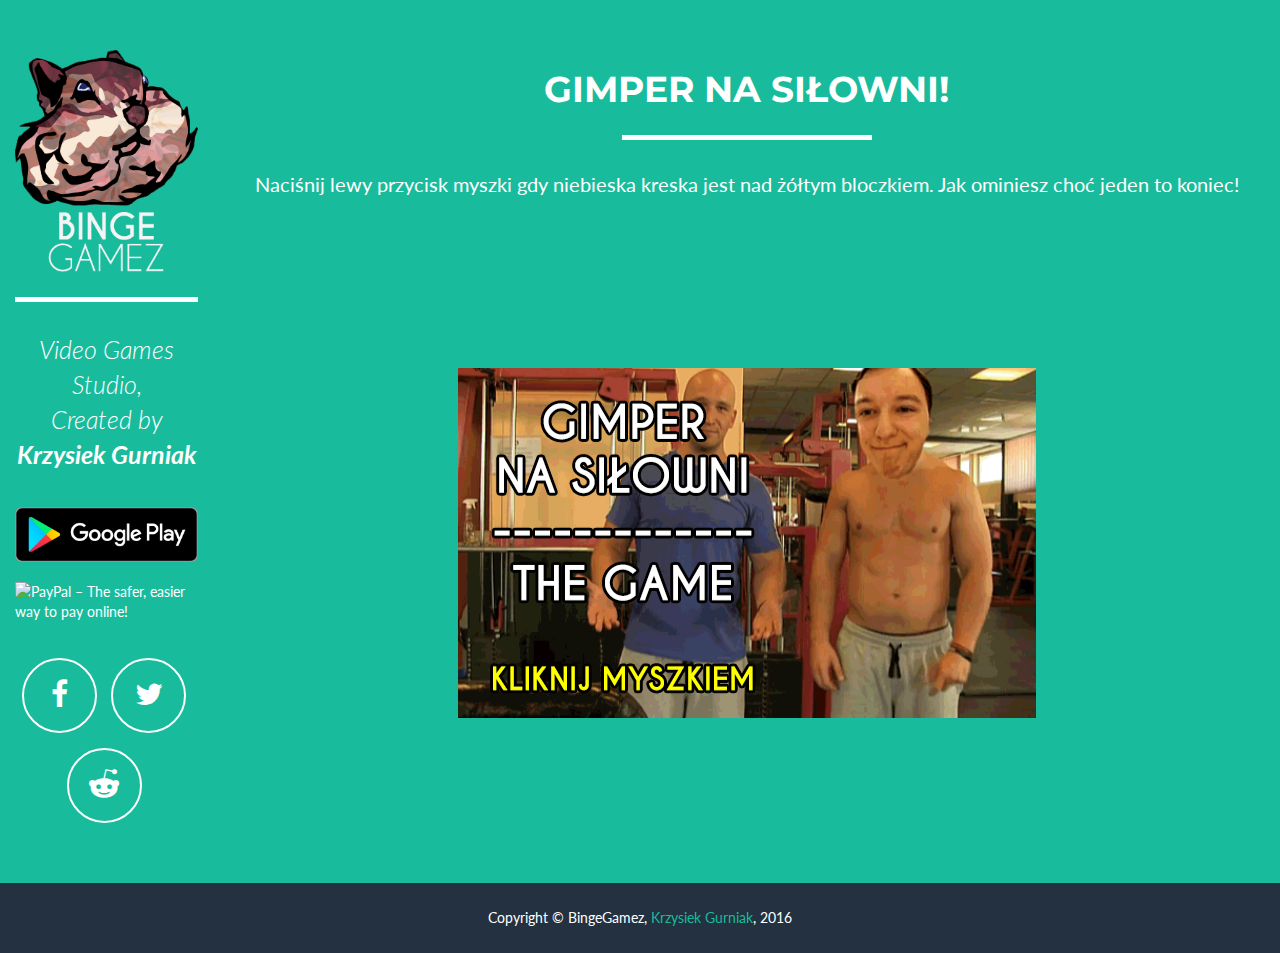
==== gimper-silka.html @ 9d822262 "Initial commit - running away from nearlyfreespeech hosting" ====
<!DOCTYPE html>
<html lang="en">

<head>

    <meta charset="utf-8">
    <meta http-equiv="X-UA-Compatible" content="IE=edge">
    <meta name="viewport" content="width=device-width, initial-scale=1">
    <meta name="description" content="Mobile Games company from Warsaw, Poland">
    <meta name="author" content="Krzysiek Gurniak (http://celebes.github.io/)">

    <title>BingeGamez</title>

    <!-- Bootstrap Core CSS -->
    <link href="vendor/bootstrap/css/bootstrap.min.css" rel="stylesheet">

    <!-- Theme CSS -->
    <link href="css/freelancer.css" rel="stylesheet">

    <!-- Custom Fonts -->
    <link href="vendor/font-awesome/css/font-awesome.min.css" rel="stylesheet" type="text/css">
    <link href="https://fonts.googleapis.com/css?family=Montserrat:400,700" rel="stylesheet" type="text/css">
    <link href="https://fonts.googleapis.com/css?family=Lato:400,700,400italic,700italic" rel="stylesheet" type="text/css">

    <!-- HTML5 Shim and Respond.js IE8 support of HTML5 elements and media queries -->
    <!-- WARNING: Respond.js doesn't work if you view the page via file:// -->
    <!--[if lt IE 9]>
        <script src="https://oss.maxcdn.com/libs/html5shiv/3.7.0/html5shiv.js"></script>
        <script src="https://oss.maxcdn.com/libs/respond.js/1.4.2/respond.min.js"></script>
    <![endif]-->
	<style>
		body {
		  background: #000000;
		  color:#cccccc;
		  margin: 0px;
		  padding: 0px;
		  border: 0px;
		}
		canvas {
				  image-rendering: optimizeSpeed;
				  -webkit-interpolation-mode: nearest-neighbor;
				  -ms-touch-action: none;
				  margin: 0px;
				  padding: 0px;
				  border: 0px;
		}
		:-webkit-full-screen #canvas {
			 width: 100%;
			 height: 100%;
		}
		div.gm4html5_div_class
		{
		  margin: 0px;
		  padding: 0px;
		  border: 0px;
		}
		/* START - Login Dialog Box */
		div.gm4html5_login
		{
			 padding: 20px;
			 position: absolute;
			 border: solid 2px #000000;
			 background-color: #404040;
			 color:#00ff00;
			 border-radius: 15px;
			 box-shadow: #101010 20px 20px 40px;
		}
		div.gm4html5_cancel_button
		{
			 float: right;
		}
		div.gm4html5_login_button
		{
			 float: left;
		}
		div.gm4html5_login_header
		{
			 text-align: center;
		}
		/* END - Login Dialog Box */
		:-webkit-full-screen {
		   width: 100%;
		   height: 100%;
		}
	</style>
</head>

<body id="page-top" class="index">
    <header>
        <div class="container-fluid">
            <div class="row" style="margin-top: 50px;">
                <div class="col-sm-2">
                    <a href="/"><img class="img-responsive" src="img/BINGE_GAMEZ_LOGO_w.png" alt=""></a>
                    <div class="intro-text">
                        <hr class="star-light">
                        <span class="skills"><i>Video Games Studio,</i></span>
						<br/>
						<span class="skills"><i>Created by <a href="http://celebes.github.io/" style="color: white"><strong>Krzysiek Gurniak</strong></a></i></span>
						<a href="https://play.google.com/store/apps/developer?id=BingeGamez"><img class="img-responsive" style="width: 300px; padding-top: 35px;" src="img/google_play_logo_s.png" alt=""></a>
						<form action="https://www.paypal.com/cgi-bin/webscr" method="post" target="_top">
							<input type="hidden" name="cmd" value="_s-xclick">
							<input type="hidden" name="hosted_button_id" value="8WY7FNUWGCB9S">
							<input type="image" src="https://www.paypalobjects.com/en_GB/i/btn/btn_donate_LG.gif" border="0" name="submit" alt="PayPal – The safer, easier way to pay online!">
							<img alt="" border="0" src="https://www.paypalobjects.com/pl_PL/i/scr/pixel.gif" width="1" height="1">
						</form>
                    </div>
					
					<div class="text-center">
						<ul class="list-inline">
							<li>
								<a href="https://www.facebook.com/BingeGamez" class="btn-social-small btn-outline"><i class="fa fa-fw fa-facebook"></i></a>
							</li>
							<li>
								<a href="https://twitter.com/bingegamez" class="btn-social-small btn-outline"><i class="fa fa-fw fa-twitter"></i></a>
							</li>
							<li>
								<a href="https://www.reddit.com/user/BingeGamez/?sort=top" class="btn-social-small btn-outline"><i class="fa fa-fw fa-reddit-alien"></i></a>
							</li>
						</ul>
					</div>
				</div>
				<div class="col-sm-10">
							<h1>GIMPER NA SIŁOWNI!</h1>
							<hr class="star-light">
							<p>Naciśnij lewy przycisk myszki gdy niebieska kreska jest nad żółtym bloczkiem. Jak ominiesz choć jeden to koniec!</p>
							<br/><br/><br/><br/><br/><br/><br/><br/>
							
							<div class="gm4html5_div_class" id="gm4html5_div_id">
								<!-- Create the canvas element the game draws to -->
								<canvas id="canvas" width="578" height="350">
								   <p>Your browser doesn't support HTML5 canvas.</p>
								</canvas>
							</div>
							
							<br/><br/><br/><br/><br/><br/><br/><br/>

							<!-- Run the game code -->
							<script type="text/javascript" src="gimper_gym/THOR.js?TJTZB=2141768021"></script>
							
				</div>
			</div>
    </header>

    <!-- Footer -->
    <footer class="text-center">
        <div class="footer-below">
            <div class="container">
                <div class="row">
                    <div class="col-lg-12">
                        Copyright &copy; BingeGamez, <a href="http://celebes.github.io/">Krzysiek Gurniak</a>, 2016
                    </div>
                </div>
            </div>
        </div>
    </footer>

    <!-- Scroll to Top Button (Only visible on small and extra-small screen sizes) -->
    <div class="scroll-top page-scroll hidden-sm hidden-xs hidden-lg hidden-md">
        <a class="btn btn-primary" href="#page-top">
            <i class="fa fa-chevron-up"></i>
        </a>
    </div>

    <!-- jQuery -->
    <script src="vendor/jquery/jquery.min.js"></script>

    <!-- Bootstrap Core JavaScript -->
    <script src="vendor/bootstrap/js/bootstrap.min.js"></script>

    <!-- Plugin JavaScript -->
    <script src="https://cdnjs.cloudflare.com/ajax/libs/jquery-easing/1.3/jquery.easing.min.js"></script>

    <!-- Contact Form JavaScript -->
    <script src="js/jqBootstrapValidation.js"></script>
    <script src="js/contact_me.js"></script>

    <!-- Theme JavaScript -->
    <script src="js/freelancer.min.js"></script>

</body>

</html>
---- css/freelancer.css ----
/*!
 * Start Bootstrap - Freelancer v3.3.7+1 (http://startbootstrap.com/template-overviews/freelancer)
 * Copyright 2013-2016 Start Bootstrap
 * Licensed under MIT (https://github.com/BlackrockDigital/startbootstrap/blob/gh-pages/LICENSE)
 */
body {
  font-family: 'Lato', 'Helvetica Neue', Helvetica, Arial, sans-serif;
  overflow-x: hidden;
}
p {
  font-size: 20px;
}
p.small {
  font-size: 16px;
}
a,
a:hover,
a:focus,
a:active,
a.active {
  color: #18BC9C;
  outline: none;
}
h1,
h2,
h3,
h4,
h5,
h6 {
  font-family: "Montserrat", "Helvetica Neue", Helvetica, Arial, sans-serif;
  text-transform: uppercase;
  font-weight: 700;
}
hr.star-light,
hr.star-primary {
  padding: 0;
  border: none;
  border-top: solid 5px;
  text-align: center;
  max-width: 250px;
  margin: 25px auto 30px;
}
hr.star-light:after,
hr.star-primary:after {
  content: "\f005";
  font-family: FontAwesome;
  display: inline-block;
  position: relative;
  top: -0.8em;
  font-size: 2em;
  padding: 0 0.25em;
}
hr.star-light {
  border-color: white;
}
hr.star-light:after {
  background-color: #18BC9C;
  color: white;
}
hr.star-primary {
  border-color: #2C3E50;
}
hr.star-primary:after {
  background-color: white;
  color: #2C3E50;
}
.img-centered {
  margin: 0 auto;
}
header {
  text-align: center;
  background: #18BC9C;
  color: white;
}
header .container {
  padding-top: 100px;
  padding-bottom: 50px;
}
header img {
  display: block;
  margin: 0 auto 20px;
}
header .intro-text .name {
  display: block;
  font-family: "Montserrat", "Helvetica Neue", Helvetica, Arial, sans-serif;
  font-weight: 700;
  font-size: 2em;
}
header .intro-text .skills {
  font-size: 1.25em;
  font-weight: 300;
}

@media (min-width: 768px) {
  header .container {
    padding-top: 100px;
    padding-bottom: 25px;
  }
  header .intro-text .name {
    font-size: 4.75em;
  }
  header .intro-text .skills {
    font-size: 1.75em;
  }
}
.navbar-custom {
  background: #2C3E50;
  font-family: "Montserrat", "Helvetica Neue", Helvetica, Arial, sans-serif;
  font-weight: 700;
  border: none;
}
.navbar-custom a:focus {
  outline: none;
}
.navbar-custom .navbar-brand {
  color: white;
}
.navbar-custom .navbar-brand:hover,
.navbar-custom .navbar-brand:focus,
.navbar-custom .navbar-brand:active,
.navbar-custom .navbar-brand.active {
  color: white;
}
.navbar-custom .navbar-nav {
  letter-spacing: 1px;
}
.navbar-custom .navbar-nav li a {
  color: white;
}
.navbar-custom .navbar-nav li a:hover {
  color: #18BC9C;
  outline: none;
}
.navbar-custom .navbar-nav li a:focus,
.navbar-custom .navbar-nav li a:active {
  color: white;
}
.navbar-custom .navbar-nav li.active a {
  color: white;
  background: #18BC9C;
}
.navbar-custom .navbar-nav li.active a:hover,
.navbar-custom .navbar-nav li.active a:focus,
.navbar-custom .navbar-nav li.active a:active {
  color: white;
  background: #18BC9C;
}
.navbar-custom .navbar-toggle {
  color: white;
  text-transform: uppercase;
  font-size: 10px;
  border-color: white;
}
.navbar-custom .navbar-toggle:hover,
.navbar-custom .navbar-toggle:focus {
  background-color: #18BC9C;
  color: white;
  border-color: #18BC9C;
}
@media (min-width: 768px) {
  .navbar-custom {
    padding: 5px 0;
    -webkit-transition: padding 0.3s;
    -moz-transition: padding 0.3s;
    transition: padding 0.3s;
  }
  .navbar-custom .navbar-brand {
    font-size: 2em;
    -webkit-transition: all 0.3s;
    -moz-transition: all 0.3s;
    transition: all 0.3s;
  }
  .navbar-custom.affix {
    padding: 0px 0;
  }
  .navbar-custom.affix .navbar-brand {
    font-size: 1.5em;
  }
}
section {
  padding: 100px 0;
}
section h2 {
  margin: 0;
  font-size: 3em;
}
section.success {
  background: #18BC9C;
  color: white;
}
@media (max-width: 767px) {
  section {
    padding: 75px 0;
  }
  section.first {
    padding-top: 75px;
  }
}
#portfolio .portfolio-item, #about .portfolio-item {
  margin: 0 0 15px;
  right: 0;
}
#portfolio .portfolio-item .portfolio-link, #about .portfolio-item .portfolio-link {
  display: block;
  position: relative;
  max-width: 400px;
  margin: 0 auto;
}
#about .caption-content i {
	color: rgba(24, 188, 156, 0.9);
}
#portfolio .portfolio-item .portfolio-link .caption {
  background: rgba(24, 188, 156, 0.9);
  position: absolute;
  width: 100%;
  height: 100%;
  opacity: 0;
  transition: all ease 0.5s;
  -webkit-transition: all ease 0.5s;
  -moz-transition: all ease 0.5s;
}
#about .portfolio-item .portfolio-link .caption {
  background: rgba(255, 255, 255, 0.9);
  position: absolute;
  width: 100%;
  height: 100%;
  opacity: 0;
  transition: all ease 0.5s;
  -webkit-transition: all ease 0.5s;
  -moz-transition: all ease 0.5s;
}
#portfolio .portfolio-item .portfolio-link .caption:hover, #about .portfolio-item .portfolio-link .caption:hover  {
  opacity: 1;
}
#portfolio .portfolio-item .portfolio-link .caption .caption-content, #about .portfolio-item .portfolio-link .caption .caption-content {
  position: absolute;
  width: 100%;
  height: 20px;
  font-size: 20px;
  text-align: center;
  top: 50%;
  margin-top: -12px;
  color: white;
}
#portfolio .portfolio-item .portfolio-link .caption .caption-content i, #about .portfolio-item .portfolio-link .caption .caption-content i  {
  margin-top: -12px;
}
#portfolio .portfolio-item .portfolio-link .caption .caption-content h3,
#portfolio .portfolio-item .portfolio-link .caption .caption-content h4, 
#about .portfolio-item .portfolio-link .caption .caption-content h3,
#about .portfolio-item .portfolio-link .caption .caption-content h4 {
  margin: 0;
}
#portfolio *, #about * {
  z-index: 2;
}
@media (min-width: 767px) {
  #portfolio .portfolio-item, #about .portfolio-item {
    margin: 0 0 30px;
  }
}
.floating-label-form-group {
  position: relative;
  margin-bottom: 0;
  padding-bottom: 0.5em;
  border-bottom: 1px solid #eeeeee;
}
.floating-label-form-group input,
.floating-label-form-group textarea {
  z-index: 1;
  position: relative;
  padding-right: 0;
  padding-left: 0;
  border: none;
  border-radius: 0;
  font-size: 1.5em;
  background: none;
  box-shadow: none !important;
  resize: none;
}
.floating-label-form-group label {
  display: block;
  z-index: 0;
  position: relative;
  top: 2em;
  margin: 0;
  font-size: 0.85em;
  line-height: 1.764705882em;
  vertical-align: middle;
  vertical-align: baseline;
  opacity: 0;
  -webkit-transition: top 0.3s ease,opacity 0.3s ease;
  -moz-transition: top 0.3s ease,opacity 0.3s ease;
  -ms-transition: top 0.3s ease,opacity 0.3s ease;
  transition: top 0.3s ease,opacity 0.3s ease;
}
.floating-label-form-group:not(:first-child) {
  padding-left: 14px;
  border-left: 1px solid #eeeeee;
}
.floating-label-form-group-with-value label {
  top: 0;
  opacity: 1;
}
.floating-label-form-group-with-focus label {
  color: #18BC9C;
}
form .row:first-child .floating-label-form-group {
  border-top: 1px solid #eeeeee;
}
footer {
  color: white;
}
footer h3 {
  margin-bottom: 30px;
}
footer .footer-above {
  padding-top: 50px;
  background-color: #2C3E50;
}
.header-below {
  padding-top: 15px;
  padding-bottom: 15px;
  background-color: #2C3E50;
  color: white;
}
footer .footer-col {
  margin-bottom: 50px;
}
footer .footer-below {
  padding: 25px 0;
  background-color: #233140;
}
.btn-outline {
  color: white;
  font-size: 20px;
  border: solid 2px white;
  background: transparent;
  transition: all 0.3s ease-in-out;
  margin-top: 15px;
}
.btn-outline:hover,
.btn-outline:focus,
.btn-outline:active,
.btn-outline.active {
  color: #18BC9C;
  background: white;
  border: solid 2px white;
}
.btn-primary {
  color: white;
  background-color: #2C3E50;
  border-color: #2C3E50;
  font-weight: 700;
}
.btn-primary:hover,
.btn-primary:focus,
.btn-primary:active,
.btn-primary.active,
.open .dropdown-toggle.btn-primary {
  color: white;
  background-color: #1a242f;
  border-color: #161f29;
}
.btn-primary:active,
.btn-primary.active,
.open .dropdown-toggle.btn-primary {
  background-image: none;
}
.btn-primary.disabled,
.btn-primary[disabled],
fieldset[disabled] .btn-primary,
.btn-primary.disabled:hover,
.btn-primary[disabled]:hover,
fieldset[disabled] .btn-primary:hover,
.btn-primary.disabled:focus,
.btn-primary[disabled]:focus,
fieldset[disabled] .btn-primary:focus,
.btn-primary.disabled:active,
.btn-primary[disabled]:active,
fieldset[disabled] .btn-primary:active,
.btn-primary.disabled.active,
.btn-primary[disabled].active,
fieldset[disabled] .btn-primary.active {
  background-color: #2C3E50;
  border-color: #2C3E50;
}
.btn-primary .badge {
  color: #2C3E50;
  background-color: white;
}
.btn-success {
  color: white;
  background-color: #18BC9C;
  border-color: #18BC9C;
  font-weight: 700;
}
.btn-success:hover,
.btn-success:focus,
.btn-success:active,
.btn-success.active,
.open .dropdown-toggle.btn-success {
  color: white;
  background-color: #128f76;
  border-color: #11866f;
}
.btn-success:active,
.btn-success.active,
.open .dropdown-toggle.btn-success {
  background-image: none;
}
.btn-success.disabled,
.btn-success[disabled],
fieldset[disabled] .btn-success,
.btn-success.disabled:hover,
.btn-success[disabled]:hover,
fieldset[disabled] .btn-success:hover,
.btn-success.disabled:focus,
.btn-success[disabled]:focus,
fieldset[disabled] .btn-success:focus,
.btn-success.disabled:active,
.btn-success[disabled]:active,
fieldset[disabled] .btn-success:active,
.btn-success.disabled.active,
.btn-success[disabled].active,
fieldset[disabled] .btn-success.active {
  background-color: #18BC9C;
  border-color: #18BC9C;
}
.btn-success .badge {
  color: #18BC9C;
  background-color: white;
}
.btn-social {
  display: inline-block;
  height: 100px;
  width: 100px;
  border: 2px solid white;
  border-radius: 100%;
  text-align: center;
  font-size: 40px;
  line-height: 90px;
}
.btn-social-small {
  display: inline-block;
  height: 75px;
  width: 75px;
  border: 2px solid white;
  border-radius: 100%;
  text-align: center;
  font-size: 30px;
  line-height: 67.5px;
}
.btn:focus,
.btn:active,
.btn.active {
  outline: none;
}
.scroll-top {
  position: fixed;
  right: 2%;
  bottom: 2%;
  width: 50px;
  height: 50px;
  z-index: 1049;
}
.scroll-top .btn {
  font-size: 20px;
  width: 50px;
  height: 50px;
  border-radius: 100%;
  line-height: 28px;
}
.scroll-top .btn:focus {
  outline: none;
}
.portfolio-modal .modal-content {
  border-radius: 0;
  background-clip: border-box;
  -webkit-box-shadow: none;
  box-shadow: none;
  border: none;
  min-height: 100%;
  padding: 100px 0;
  text-align: center;
}
.portfolio-modal .modal-content h2 {
  margin: 0;
  font-size: 3em;
}
.portfolio-modal .modal-content img {
  margin-bottom: 30px;
}
.portfolio-modal .modal-content .item-details {
  margin: 30px 0;
}
.portfolio-modal .close-modal {
  position: absolute;
  width: 75px;
  height: 75px;
  background-color: transparent;
  top: 25px;
  right: 25px;
  cursor: pointer;
}
.portfolio-modal .close-modal:hover {
  opacity: 0.3;
}
.portfolio-modal .close-modal .lr {
  height: 75px;
  width: 1px;
  margin-left: 35px;
  background-color: #2C3E50;
  transform: rotate(45deg);
  -ms-transform: rotate(45deg);
  /* IE 9 */
  -webkit-transform: rotate(45deg);
  /* Safari and Chrome */
  z-index: 1051;
}
.portfolio-modal .close-modal .lr .rl {
  height: 75px;
  width: 1px;
  background-color: #2C3E50;
  transform: rotate(90deg);
  -ms-transform: rotate(90deg);
  /* IE 9 */
  -webkit-transform: rotate(90deg);
  /* Safari and Chrome */
  z-index: 1052;
}
.portfolio-modal .modal-backdrop {
  opacity: 0;
  display: none;
}
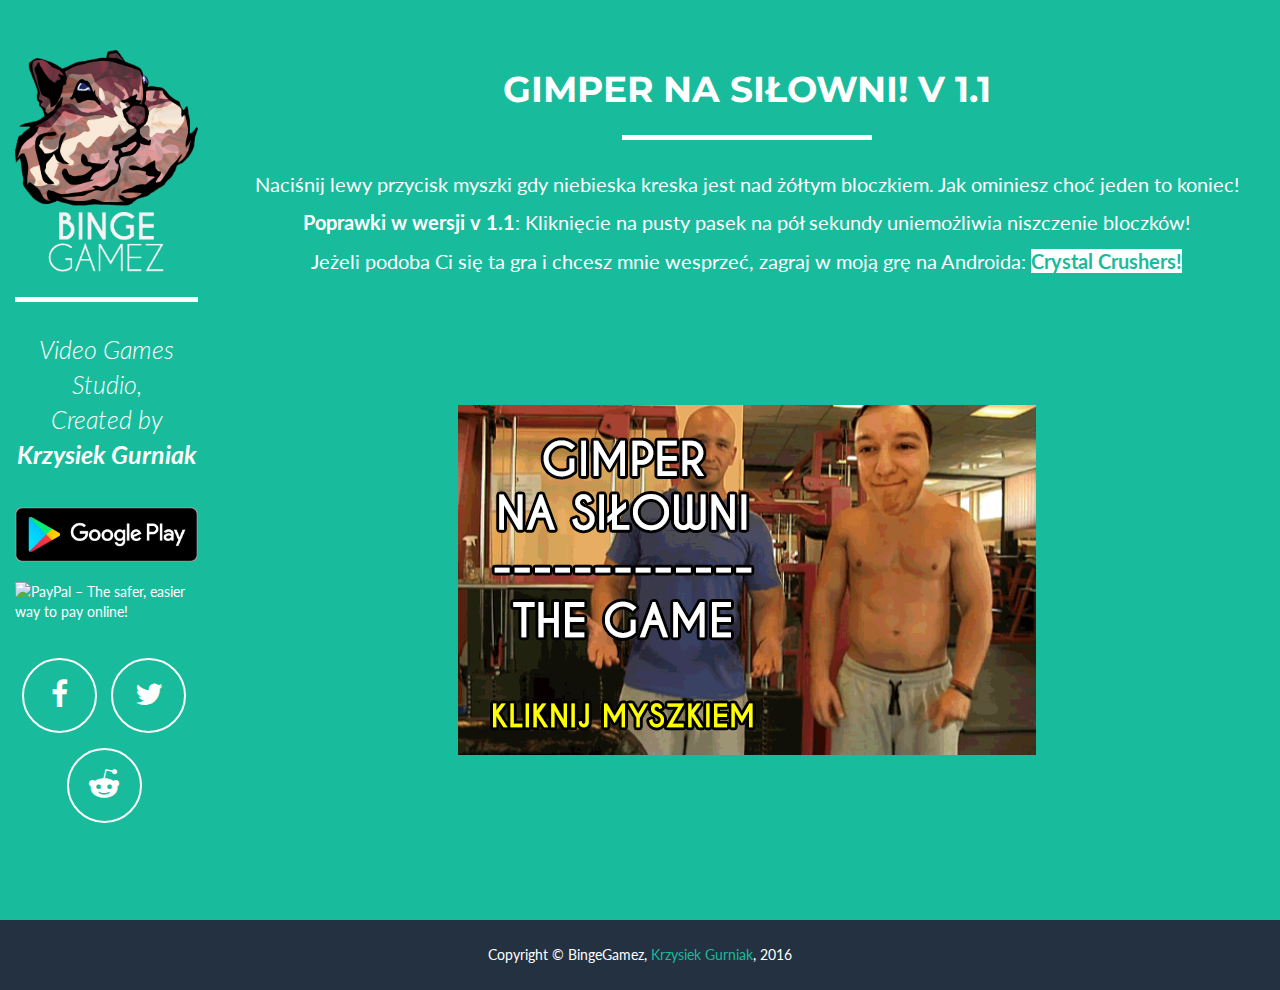
==== commit ccf14963: "gimper silka v 1.1" ====
--- a/gimper-silka.html
+++ b/gimper-silka.html
@@ -120,10 +120,12 @@
 					</div>
 				</div>
 				<div class="col-sm-10">
-							<h1>GIMPER NA SIŁOWNI!</h1>
+							<h1>GIMPER NA SIŁOWNI! v 1.1</h1>
 							<hr class="star-light">
 							<p>Naciśnij lewy przycisk myszki gdy niebieska kreska jest nad żółtym bloczkiem. Jak ominiesz choć jeden to koniec!</p>
-							<br/><br/><br/><br/><br/><br/><br/><br/>
+							<p><strong>Poprawki w wersji v 1.1</strong>: Kliknięcie na pusty pasek na pół sekundy uniemożliwia niszczenie bloczków!</p>
+							<p>Jeżeli podoba Ci się ta gra i chcesz mnie wesprzeć, zagraj w moją grę na Androida: <span style="background-color: white;"><a href="https://play.google.com/store/apps/details?id=com.bingegamez.crystalcrushers"><strong>Crystal Crushers!</strong></a></span></p>
+							<br/><br/><br/><br/><br/><br/>
 							
 							<div class="gm4html5_div_class" id="gm4html5_div_id">
 								<!-- Create the canvas element the game draws to -->
